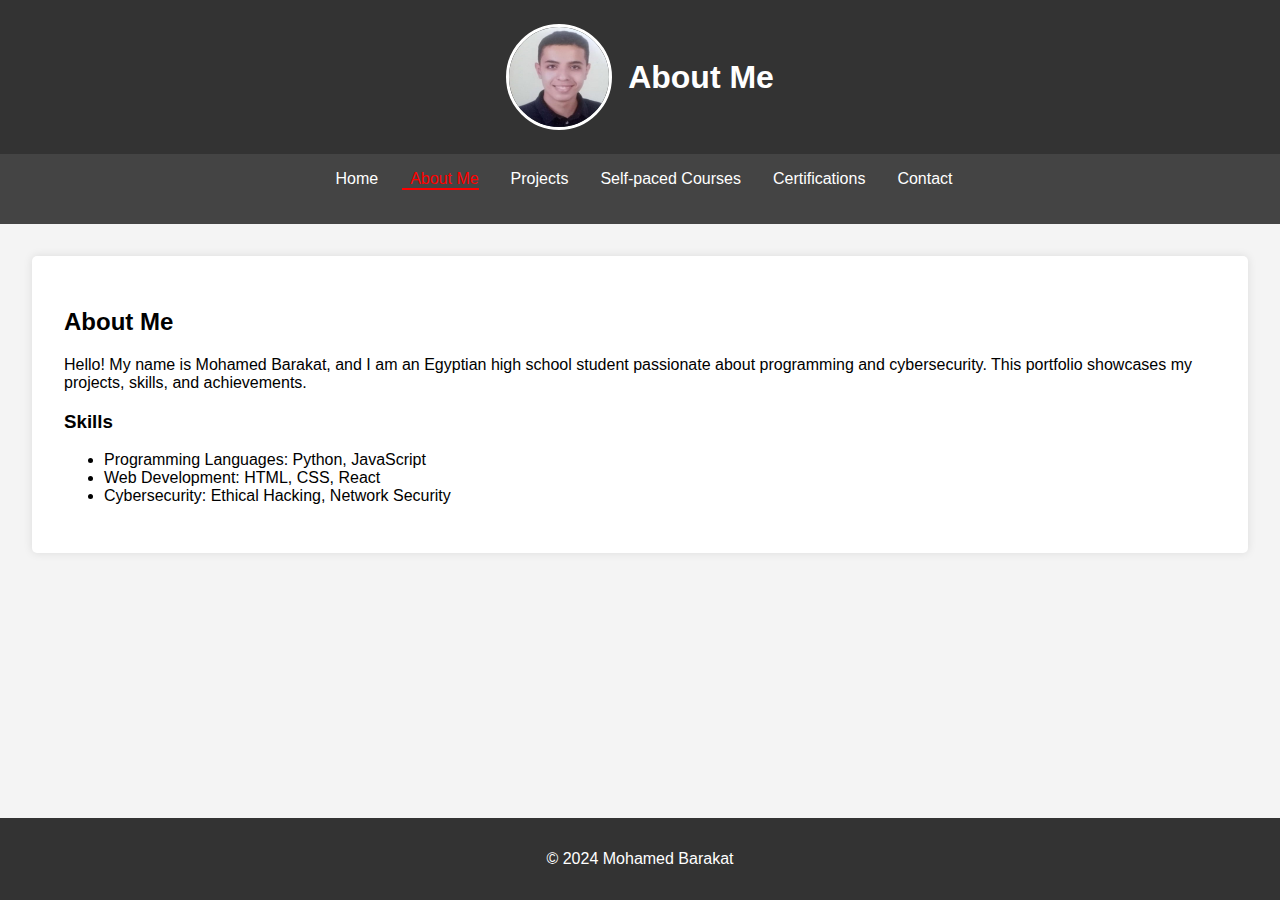
==== sections/about.html @ 6677246b "The 3rd design of my portfolio" ====
<!DOCTYPE html>
<html lang="en">
<head>
  <meta charset="UTF-8">
  <meta name="viewport" content="width=device-width, initial-scale=1.0">
  <title>About Me - Mohamed Barakat</title>
  <link rel="stylesheet" href="../assets/css/style.css">
  <link rel="icon" href="../images/Mo.jpg" type="image/x-icon">
</head>
<body>
  <header>
    <img src="../images/Mo.jpg" alt="Mohamed Barakat" class="profile-image">
    <h1>About Me</h1>
  </header>
  <nav>
    <ul>
      <li><a href="../index.html">Home</a></li>
      <li><a href="about.html">About Me</a></li>
      <li class="dropdown">
        <a href="projects.html" class="dropbtn">Projects</a>
        <ul class="dropdown-content">
          <li><a href="projects.html#web-projects">Web Projects</a></li>
          <li><a href="projects.html#cybersecurity-projects">Cybersecurity Projects</a></li>
        </ul>
      </li>
      <li><a href="courses.html">Self-paced Courses</a></li>
      <li class="dropdown">
        <a href="certifications.html" class="dropbtn">Certifications</a>
        <ul class="dropdown-content">
          <li><a href="certifications.html#security-certifications">Security Certifications</a></li>
          <li><a href="certifications.html#programming-certifications">Programming Certifications</a></li>
        </ul>
      </li>
      <li><a href="contact.html">Contact</a></li>
    </ul>
  </nav>
  <main>
    <section>
      <h2>About Me</h2>
      <p>Hello! My name is Mohamed Barakat, and I am an Egyptian high school student passionate about programming and cybersecurity. This portfolio showcases my projects, skills, and achievements.</p>
      <h3>Skills</h3>
      <ul>
        <li>Programming Languages: Python, JavaScript</li>
        <li>Web Development: HTML, CSS, React</li>
        <li>Cybersecurity: Ethical Hacking, Network Security</li>
      </ul>
    </section>
  </main>
  <footer>
    <p>&copy; 2024 Mohamed Barakat</p>
  </footer>
  <script src="../assets/js/script.js"></script>
</body>
</html>
---- assets/css/style.css ----
body {
  font-family: Arial, sans-serif;
  margin: 0;
  padding: 0;
  background-color: #f4f4f4;
}

header {
  background-color: #333;
  color: #fff;
  padding: 1.5rem 0;
  text-align: center;
  display: flex;
  align-items: center;
  justify-content: center;
}

.profile-image {
  width: 100px;
  height: 100px;
  border-radius: 50%;
  margin-right: 1rem;
  border: 3px solid #fff;
}

nav {
  background-color: #444;
  color: #fff;
  padding: 1rem 0;
  text-align: center;
}

nav ul {
  list-style-type: none;
  padding: 0;
  margin: 0;
  display: flex;
  justify-content: center;
  gap: 1.5rem;
}

nav ul li {
  margin: 0;
}

nav ul li a {
  color: #fff;
  text-decoration: none;
  position: relative;
  padding: 0.5rem;
  transition: color 0.3s;
}

nav ul li a:hover {
  color: #ff6347;
}

nav ul li a::after {
  content: '';
  display: block;
  width: 0;
  height: 2px;
  background: red;
  transition: width 0.3s;
}

nav ul li a:hover::after {
  width: 100%;
}

main {
  padding: 2rem;
}

section {
  margin-bottom: 2rem;
  padding: 2rem;
  background-color: #fff;
  border-radius: 5px;
  box-shadow: 0 0 10px rgba(0, 0, 0, 0.1);
}

footer {
  background-color: #333;
  color: #fff;
  text-align: center;
  padding: 1rem 0;
}

footer section {
  margin-bottom: 1rem;
}

/* Modal styles */
.modal {
  display: none;
  position: fixed;
  z-index: 1;
  left: 0;
  top: 0;
  width: 100%;
  height: 100%;
  overflow: auto;
  background-color: rgb(0, 0, 0);
  background-color: rgba(0, 0, 0, 0.4);
  padding-top: 60px;
}

.modal-content {
  background-color: #fefefe;
  margin: 5% auto;
  padding: 20px;
  border: 1px solid #888;
  width: 80%;
  border-radius: 5px;
  box-shadow: 0 5px 15px rgba(0, 0, 0, 0.3);
}

.close-btn {
  color: #aaa;
  float: right;
  font-size: 28px;
  font-weight: bold;
}

.close-btn:hover,
.close-btn:focus {
  color: black;
  text-decoration: none;
  cursor: pointer;
}

.modal-btn {
  background-color: #444;
  color: #fff;
  border: none;
  padding: 10px 20px;
  cursor: pointer;
  border-radius: 5px;
}

.modal-btn:hover {
  background-color: #ff6347;
}

html, body {
  height: 100%;
}

body {
  display: flex;
  flex-direction: column;
}

main {
  flex: 1;
}

footer {
  background-color: #333;
  color: #fff;
  text-align: center;
  padding: 1rem 0;
  flex-shrink: 0;
}

/* Contact page specific styles */
#contact a {
  color: blue;
}

/* Make the navigation menu sticky */
nav {
  background-color: #444;
  color: #fff;
  padding: 1rem 0;
  text-align: center;
  position: -webkit-sticky; /* For Safari */
  position: sticky;
  top: 0;
  z-index: 1000; /* Ensure it stays on top of other elements */
}

/* Highlight the current menu item */
nav ul li a.active {
  color: #ff6347;
}

nav ul li a.active::after {
  width: 100%;
}

/* Dropdown Menu Styles */
nav ul {
  list-style-type: none;
  padding: 0;
  margin: 0;
  display: flex;
  justify-content: center;
  gap: 1.5rem;
  position: relative;
}

nav ul li {
  position: relative;
}

nav ul li a {
  color: #fff;
  text-decoration: none;
  padding: 0.5rem;
  transition: color 0.3s;
}

nav ul li a:hover,
nav ul li a.active {
  color: #ff6347;
}

nav ul li .dropdown-content {
  display: none;
  position: absolute;
  background-color: #444;
  min-width: 160px;
  box-shadow: 0 8px 16px rgba(0,0,0,0.2);
  z-index: 1;
}

nav ul li .dropdown-content a {
  color: #fff;
  padding: 12px 16px;
  text-decoration: none;
  display: block;
}

nav ul li .dropdown-content a:hover {
  background-color: #555;
}

nav ul li:hover .dropdown-content {
  display: block;
}

nav ul li:hover .dropbtn {
  color: #ff6347;
}

/* Highlight the current menu item */
nav ul li a.active {
  color: red;
}

nav ul li a.active::after {
  width: 100%;
}

/* Highlight the active section */
section.active-section {
  border: 2px solid red;
}
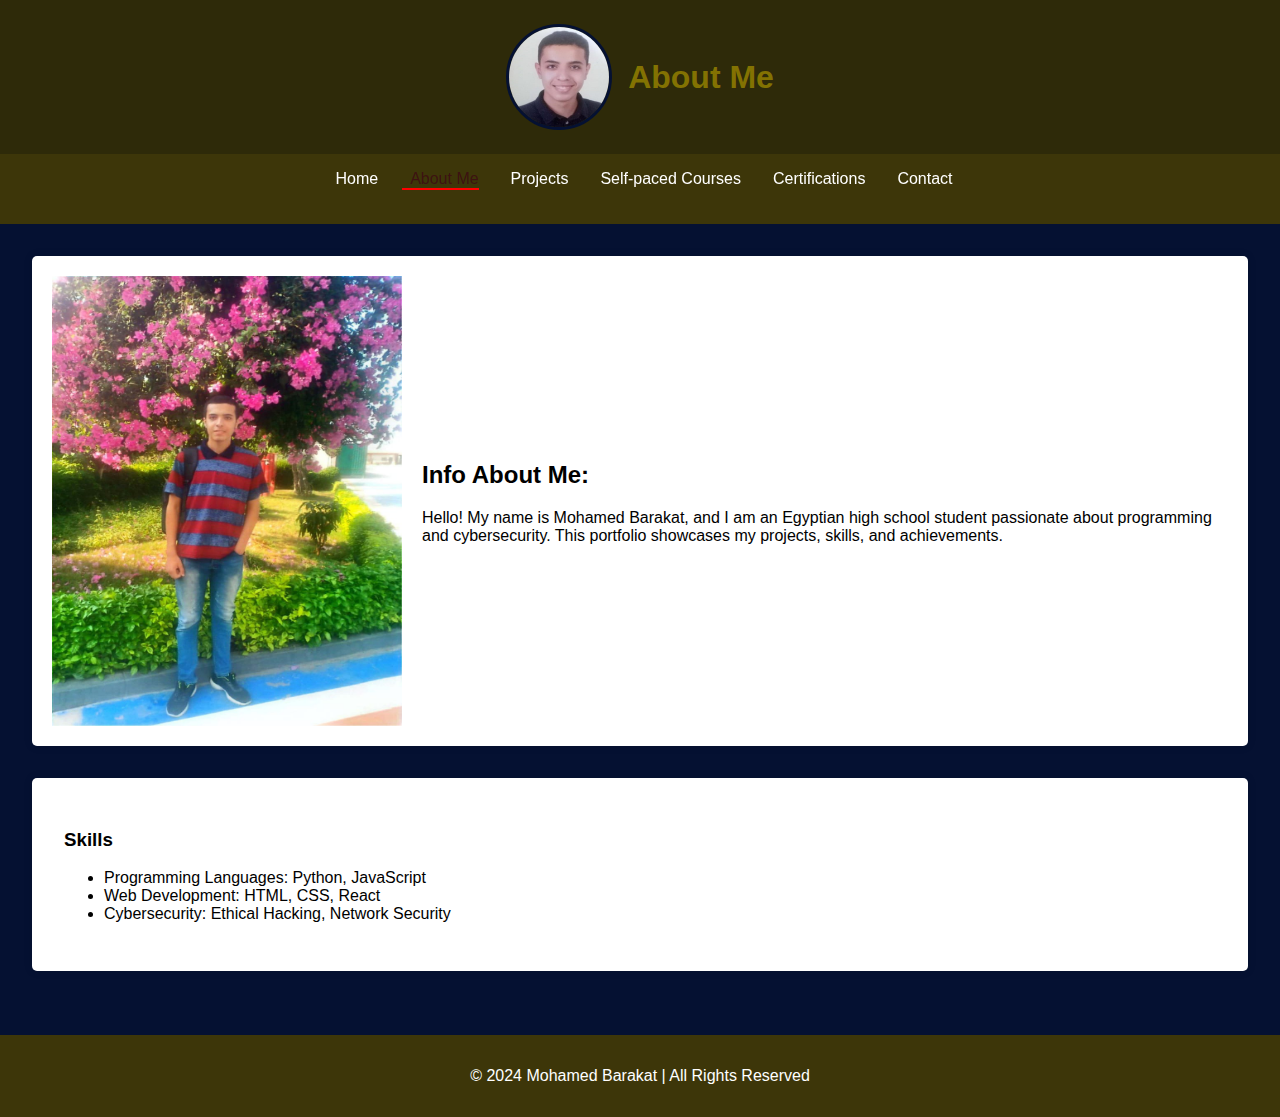
==== commit 184a61d0: "The 4th design of my portfolio" ====
--- a/sections/about.html
+++ b/sections/about.html
@@ -6,6 +6,39 @@
   <title>About Me - Mohamed Barakat</title>
   <link rel="stylesheet" href="../assets/css/style.css">
   <link rel="icon" href="../images/Mo.jpg" type="image/x-icon">
+  <style>
+    /* Add your existing CSS here */
+
+    .about-container {
+      display: flex;
+      align-items: center;
+      justify-content: space-between;
+      padding: 20px;
+    }
+
+    .about-text {
+      flex: 1;
+      margin-left: 20px;
+    }
+
+    .about-image {
+      flex: 1;
+      max-width: 350px;
+      max-height: 450px;
+    }
+
+    @media (max-width: 768px) {
+      .about-container {
+        flex-direction: column;
+        align-items: center;
+      }
+
+      .about-image {
+        max-width: 100%;
+        max-height: auto;
+      }
+    }
+  </style>
 </head>
 <body>
   <header>
@@ -35,19 +68,24 @@
     </ul>
   </nav>
   <main>
+    <section class="about-container">
+      <img src="../images/about_me.jpg" alt="Mohamed Barakat" class="about-image">
+      <div class="about-text">
+        <h2>Info About Me:</h2>
+        <p>Hello! My name is Mohamed Barakat, and I am an Egyptian high school student passionate about programming and cybersecurity. This portfolio showcases my projects, skills, and achievements.</p> 
+    </section>
     <section>
-      <h2>About Me</h2>
-      <p>Hello! My name is Mohamed Barakat, and I am an Egyptian high school student passionate about programming and cybersecurity. This portfolio showcases my projects, skills, and achievements.</p>
       <h3>Skills</h3>
       <ul>
         <li>Programming Languages: Python, JavaScript</li>
         <li>Web Development: HTML, CSS, React</li>
         <li>Cybersecurity: Ethical Hacking, Network Security</li>
       </ul>
+    </div>
     </section>
   </main>
   <footer>
-    <p>&copy; 2024 Mohamed Barakat</p>
+    <p>&copy; 2024 Mohamed Barakat | All Rights Reserved</p>
   </footer>
   <script src="../assets/js/script.js"></script>
 </body>
--- a/assets/css/style.css
+++ b/assets/css/style.css
@@ -2,12 +2,12 @@
   font-family: Arial, sans-serif;
   margin: 0;
   padding: 0;
-  background-color: #f4f4f4;
+  background-color: #051132;
 }
 
 header {
-  background-color: #333;
-  color: #fff;
+  background-color: rgba(55, 47, 1, 0.845);
+  color: rgba(147, 128, 1, 0.845);
   padding: 1.5rem 0;
   text-align: center;
   display: flex;
@@ -20,7 +20,7 @@
   height: 100px;
   border-radius: 50%;
   margin-right: 1rem;
-  border: 3px solid #fff;
+  border: 3px solid #051132;
 }
 
 nav {
@@ -28,6 +28,10 @@
   color: #fff;
   padding: 1rem 0;
   text-align: center;
+  position: -webkit-sticky; /* For Safari */
+  position: sticky;
+  top: 0;
+  z-index: 1000; /* Ensure it stays on top of other elements */
 }
 
 nav ul {
@@ -37,22 +41,19 @@
   display: flex;
   justify-content: center;
   gap: 1.5rem;
+  position: relative;
 }
 
 nav ul li {
-  margin: 0;
+  position: relative;
 }
 
 nav ul li a {
   color: #fff;
   text-decoration: none;
-  position: relative;
   padding: 0.5rem;
   transition: color 0.3s;
-}
-
-nav ul li a:hover {
-  color: #ff6347;
+  position: relative;
 }
 
 nav ul li a::after {
@@ -61,15 +62,56 @@
   width: 0;
   height: 2px;
   background: red;
-  transition: width 0.3s;
-}
-
-nav ul li a:hover::after {
+  transition: width 0.5s;
+}
+
+nav ul li a:hover::after,
+nav ul li a.active::after {
   width: 100%;
+}
+
+nav ul li a:hover,
+nav ul li a.active {
+  color: #ff6347;
+}
+
+nav ul li .dropdown-content {
+  display: none;
+  position: absolute;
+  background-color: rgba(55, 47, 1, 0.924);
+  min-width: 160px;
+  z-index: 1;
+}
+
+nav ul li .dropdown-content a {
+  color: #fff;
+  padding: 12px 16px;
+  text-decoration: none;
+  display: block;
+}
+
+nav ul li .dropdown-content a:hover,
+nav ul li .dropdown-content a.active {
+  background-color: #565454;
+}
+
+nav ul li:hover .dropdown-content {
+  display: block;
+}
+
+nav ul li:hover .dropbtn {
+  color: #ff6347;
+}
+
+/* Ensure the main section links also appear active when one of their dropdown links is active */
+nav ul li .dropdown-content a.active,
+nav ul li a.active-main {
+  color: red;
 }
 
 main {
   padding: 2rem;
+  flex: 1;
 }
 
 section {
@@ -80,11 +122,16 @@
   box-shadow: 0 0 10px rgba(0, 0, 0, 0.1);
 }
 
+section.active-section {
+  border: 2px solid red;
+}
+
 footer {
   background-color: #333;
   color: #fff;
   text-align: center;
   padding: 1rem 0;
+  flex-shrink: 0;
 }
 
 footer section {
@@ -143,8 +190,14 @@
   background-color: #ff6347;
 }
 
+/* Contact page specific styles */
+#contact a {
+  color: blue;
+}
+
 html, body {
   height: 100%;
+  margin: 0;
 }
 
 body {
@@ -157,104 +210,21 @@
 }
 
 footer {
-  background-color: #333;
-  color: #fff;
-  text-align: center;
-  padding: 1rem 0;
   flex-shrink: 0;
 }
 
-/* Contact page specific styles */
-#contact a {
-  color: blue;
-}
-
-/* Make the navigation menu sticky */
+nav ul li a:hover {
+  color: rgb(61, 18, 18) !important;
+}
+
+nav ul li a.active {
+  color: rgb(61, 18, 18) !important;
+}
+
 nav {
-  background-color: #444;
-  color: #fff;
-  padding: 1rem 0;
-  text-align: center;
-  position: -webkit-sticky; /* For Safari */
-  position: sticky;
-  top: 0;
-  z-index: 1000; /* Ensure it stays on top of other elements */
-}
-
-/* Highlight the current menu item */
-nav ul li a.active {
-  color: #ff6347;
-}
-
-nav ul li a.active::after {
-  width: 100%;
-}
-
-/* Dropdown Menu Styles */
-nav ul {
-  list-style-type: none;
-  padding: 0;
-  margin: 0;
-  display: flex;
-  justify-content: center;
-  gap: 1.5rem;
-  position: relative;
-}
-
-nav ul li {
-  position: relative;
-}
-
-nav ul li a {
-  color: #fff;
-  text-decoration: none;
-  padding: 0.5rem;
-  transition: color 0.3s;
-}
-
-nav ul li a:hover,
-nav ul li a.active {
-  color: #ff6347;
-}
-
-nav ul li .dropdown-content {
-  display: none;
-  position: absolute;
-  background-color: #444;
-  min-width: 160px;
-  box-shadow: 0 8px 16px rgba(0,0,0,0.2);
-  z-index: 1;
-}
-
-nav ul li .dropdown-content a {
-  color: #fff;
-  padding: 12px 16px;
-  text-decoration: none;
-  display: block;
-}
-
-nav ul li .dropdown-content a:hover {
-  background-color: #555;
-}
-
-nav ul li:hover .dropdown-content {
-  display: block;
-}
-
-nav ul li:hover .dropbtn {
-  color: #ff6347;
-}
-
-/* Highlight the current menu item */
-nav ul li a.active {
-  color: red;
-}
-
-nav ul li a.active::after {
-  width: 100%;
-}
-
-/* Highlight the active section */
-section.active-section {
-  border: 2px solid red;
-}
+  background-color: rgba(72, 62, 1, 0.845); /* Primary Color */
+}
+
+footer {
+  background-color: rgba(72, 62, 1, 0.845); /* Primary Color */
+}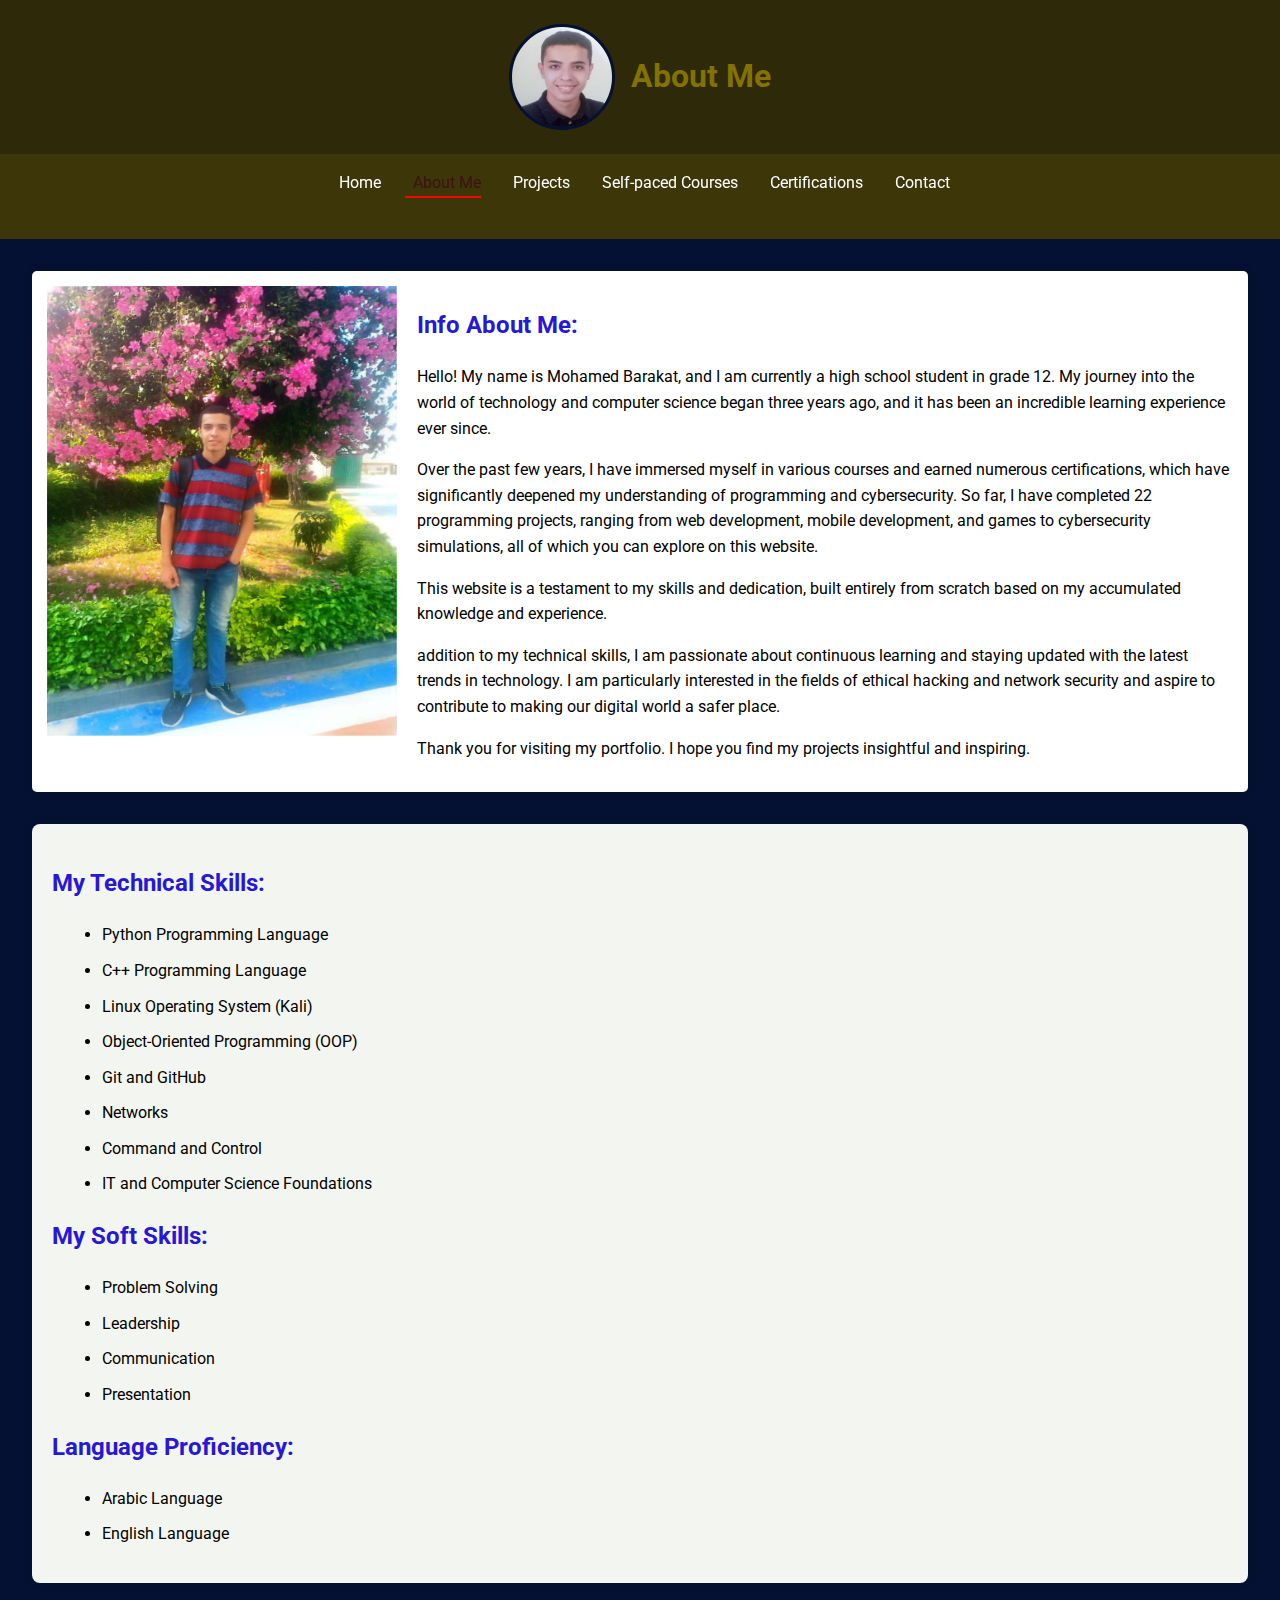
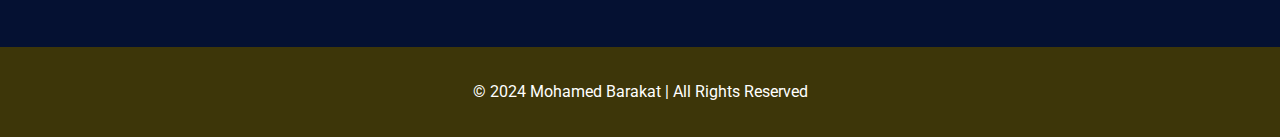
==== commit ca51686e: "The 5th design of my portfolio" ====
--- a/sections/about.html
+++ b/sections/about.html
@@ -6,6 +6,7 @@
   <title>About Me - Mohamed Barakat</title>
   <link rel="stylesheet" href="../assets/css/style.css">
   <link rel="icon" href="../images/Mo.jpg" type="image/x-icon">
+  <link href="https://fonts.googleapis.com/css2?family=Roboto:wght@400;700&display=swap" rel="stylesheet">
   <style>
     /* Add your existing CSS here */
 
@@ -13,7 +14,7 @@
       display: flex;
       align-items: center;
       justify-content: space-between;
-      padding: 20px;
+      padding: 15px;
     }
 
     .about-text {
@@ -38,6 +39,44 @@
         max-height: auto;
       }
     }
+    .intro-container {
+      display: flex;
+      align-items: flex-start;
+    }
+    
+    .intro-image {
+      max-width: 40%;
+      margin-right: 20px;
+    }
+    
+    .intro-text {
+      flex: 1;
+    }
+
+    .about-text h2 {
+      color: #2718d6; /* Adjust the text color if needed */
+    }
+
+    .skills-section {
+      background-color: #f3f6f0; /* Replace with your desired color */
+      padding: 20px;
+      border-radius: 8px; /* Optional: To make the edges rounded */
+      margin-top: 20px;
+    }
+    
+    .skills-section h2 {
+      color: #2718d6; /* Adjust the text color if needed */
+    }
+    
+    .skills-section ul {
+      list-style-type: disc;
+      padding-left: 50px;
+    }
+    
+    .skills-section li {
+      margin-bottom: 10px;
+    }
+    
   </style>
 </head>
 <body>
@@ -69,20 +108,46 @@
   </nav>
   <main>
     <section class="about-container">
+      <div class="intro-container">
       <img src="../images/about_me.jpg" alt="Mohamed Barakat" class="about-image">
-      <div class="about-text">
-        <h2>Info About Me:</h2>
-        <p>Hello! My name is Mohamed Barakat, and I am an Egyptian high school student passionate about programming and cybersecurity. This portfolio showcases my projects, skills, and achievements.</p> 
+        <div class="about-text">
+          <h2>Info About Me:</h2>
+          <p>Hello! My name is Mohamed Barakat, and I am currently a high school student in grade 12. My journey into the world of technology and computer science began three years ago, and it has been an incredible learning experience ever since.</p>
+
+          <p>Over the past few years, I have immersed myself in various courses and earned numerous certifications, which have significantly deepened my understanding of programming and cybersecurity. So far, I have completed 22 programming projects, ranging from web development, mobile development, and games to cybersecurity simulations, all of which you can explore on this website.</p>
+            
+          <p>This website is a testament to my skills and dedication, built entirely from scratch based on my accumulated knowledge and experience.</p>
+            
+          <p>addition to my technical skills, I am passionate about continuous learning and staying updated with the latest trends in technology. I am particularly interested in the fields of ethical hacking and network security and aspire to contribute to making our digital world a safer place.</p>
+            
+          <p>Thank you for visiting my portfolio. I hope you find my projects insightful and inspiring.</p> 
+      </div>
     </section>
-    <section>
-      <h3>Skills</h3>
+    <section class="skills-section">
+      <h2>My Technical Skills:</h2>
       <ul>
-        <li>Programming Languages: Python, JavaScript</li>
-        <li>Web Development: HTML, CSS, React</li>
-        <li>Cybersecurity: Ethical Hacking, Network Security</li>
+        <li>Python Programming Language</li>
+        <li>C++ Programming Language</li>
+        <li>Linux Operating System (Kali)</li>
+        <li>Object-Oriented Programming (OOP)</li>
+        <li>Git and GitHub</li>
+        <li>Networks</li>
+        <li>Command and Control</li>
+        <li>IT and Computer Science Foundations</li>
       </ul>
-    </div>
-    </section>
+      <h2>My Soft Skills:</h2>
+      <ul>
+        <li>Problem Solving</li>
+        <li>Leadership</li>
+        <li>Communication</li>
+        <li>Presentation</li>
+      </ul>
+      <h2>Language Proficiency:</h2>
+      <ul>
+        <li>Arabic Language</li>
+        <li>English Language</li>
+      </ul>
+    </section>    
   </main>
   <footer>
     <p>&copy; 2024 Mohamed Barakat | All Rights Reserved</p>
--- a/assets/css/style.css
+++ b/assets/css/style.css
@@ -227,4 +227,15 @@
 
 footer {
   background-color: rgba(72, 62, 1, 0.845); /* Primary Color */
-}+}
+
+body {
+  font-family: 'Roboto', sans-serif;
+  line-height: 1.6;
+}
+
+.intro {
+  background-color: #1a1919; /* Replace with your desired color */
+  padding: 20px;
+  border-radius: 8px; /* Optional: To make the edges rounded */
+}
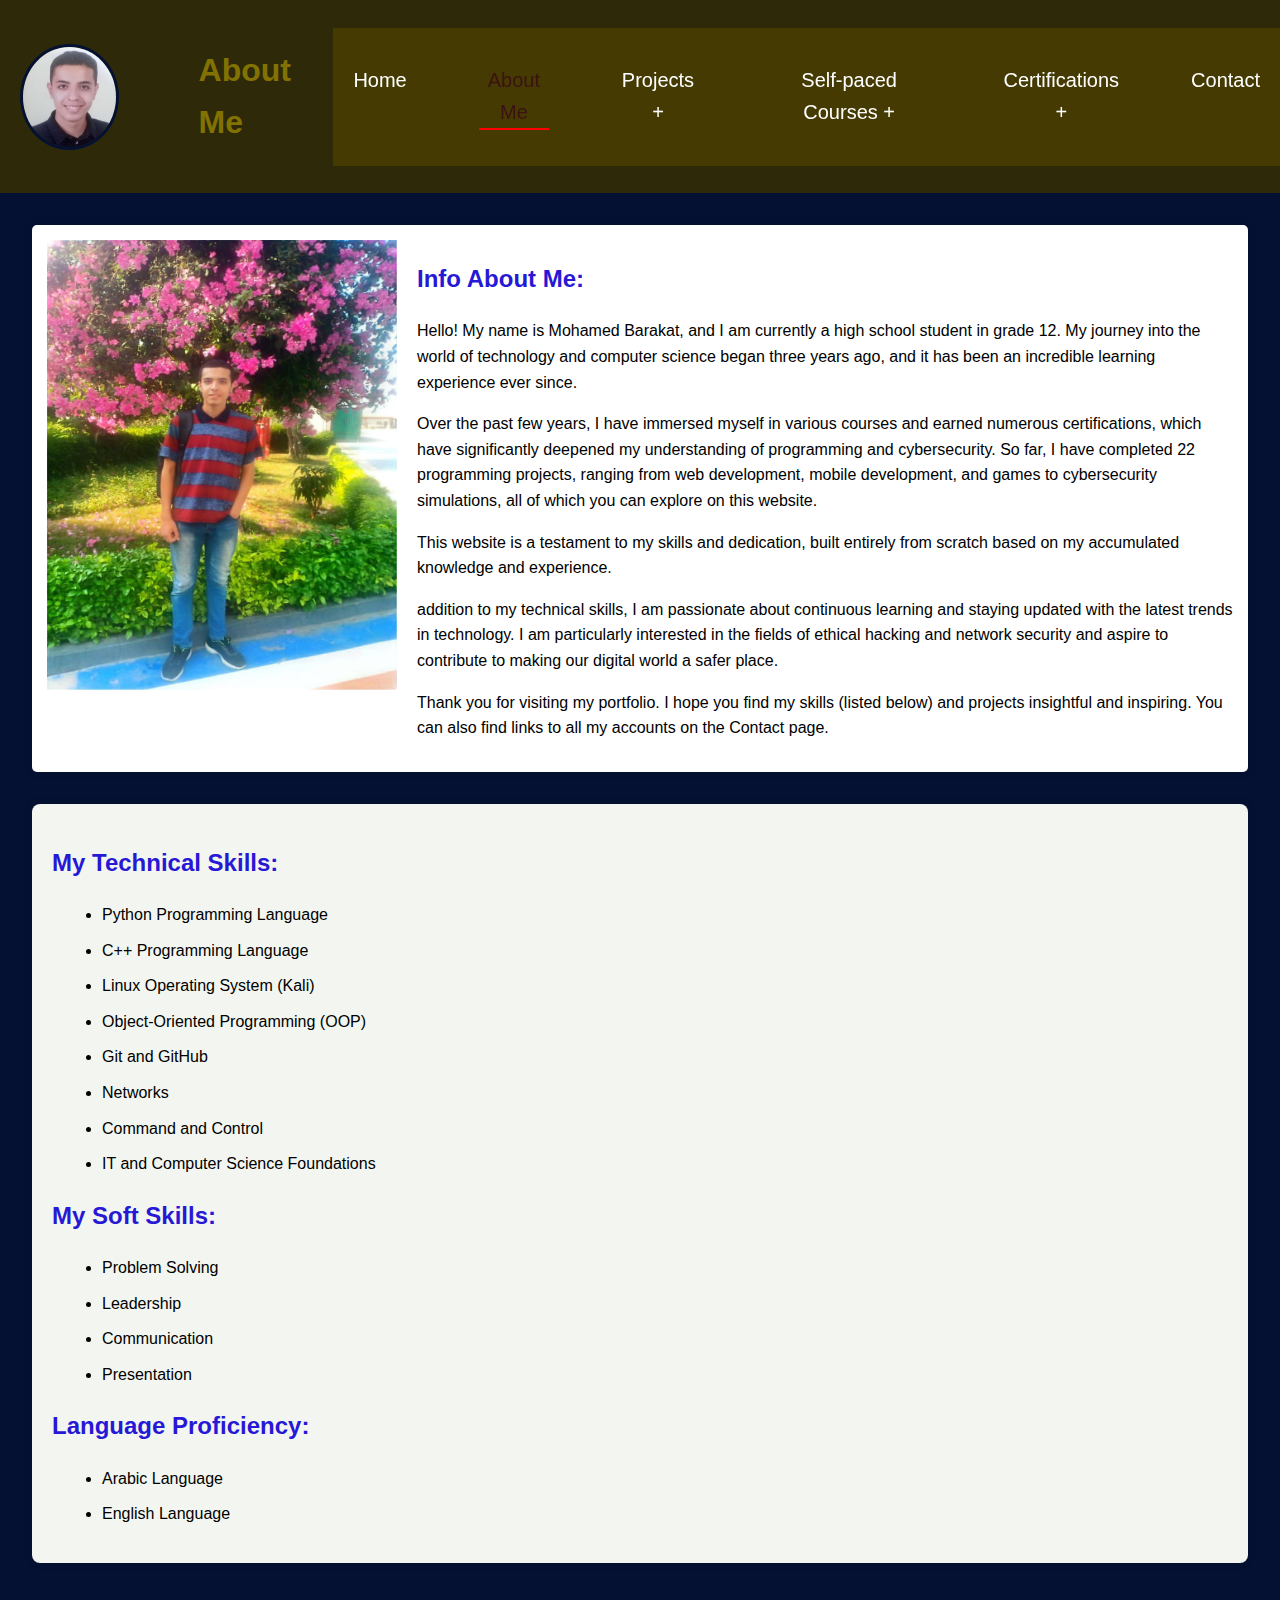
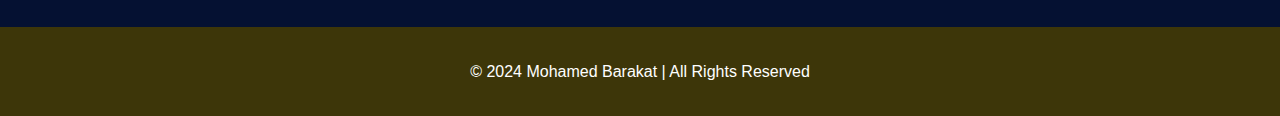
==== commit b1819f1a: "The 6th design of my portfolio" ====
--- a/sections/about.html
+++ b/sections/about.html
@@ -83,29 +83,75 @@
   <header>
     <img src="../images/Mo.jpg" alt="Mohamed Barakat" class="profile-image">
     <h1>About Me</h1>
+
+    <!-- RESPONSIVE NAVIGATION MENU -->
+    <input type="checkbox" id="menu-bar">
+    <label for="menu-bar">Menu</label>
+      <nav class="navbar">
+          <ul>
+              <li><a href="../index.html">Home</a></li>
+              <li><a href="about.html">About Me</a></li>
+              <li><a href="projects.html">Projects +</a>
+                  <ul>
+                      <li><a href="projects.html#web-projects">Web Projects +</a>
+                            <ul>
+                              <li><a href="projects.html#web-projects#p1">Project #01</a></li>
+                              <li><a href="projects.html#web-projects#p2">Project #02</a></li>
+                              <li><a href="projects.html#web-projects#p3">Project #03</a></li>
+                          </ul>
+                      </li>
+                      <li><a href="projects.html#cybersecurity-projects">Cybersecurity Projects +</a>
+                          <ul>
+                              <li><a href="projects.html#cybersecurity-projects#p1">Project #01</a></li>
+                              <li><a href="projects.html#cybersecurity-projects#p2">Project #02</a></li>
+                              <li><a href="projects.html#cybersecurity-projects#p3">Project #03</a></li>
+                          </ul>
+                      </li>
+                  </ul>
+              </li>
+              <li><a href="courses.html">Self-paced Courses +</a>
+                  <ul>
+                    <li><a href="courses.html#yt">YouTube</a>
+                      <ul>
+                        <li><a href="courses.html#yt#c1">Course #01</a></li>
+                        <li><a href="courses.html#yt#c2">Course #02</a></li>
+                        <li><a href="courses.html#yt#c3">Course #03</a></li>
+                      </ul>
+                    </li>
+                    <li><a href="courses.html#pa">ProgrammingAdvices</a>
+                      <ul>
+                        <li><a href="courses.html#pa#c1">Course #01</a></li>
+                        <li><a href="courses.html#pa#c2">Course #02</a></li>
+                        <li><a href="courses.html#pa#c3">Course #03</a></li>
+                      </ul>
+                    </li>
+                    <li><a href="courses.html#gl">Great Learning</a>
+                      <ul>
+                        <li><a href="courses.html#gl#c1">Course #01</a></li>
+                        <li><a href="courses.html#gl#c2">Course #02</a></li>
+                        <li><a href="courses.html#gl#c3">Course #03</a></li>
+                      </ul>
+                    </li>
+                    <li><a href="courses.html#ed">Edraak</a>
+                      <ul>
+                        <li><a href="courses.html#ed#c1">Course #01</a></li>
+                        <li><a href="courses.html#ed#c2">Course #02</a></li>
+                        <li><a href="courses.html#ed#c3">Course #03</a></li>
+                      </ul>
+                    </li>
+                  </ul>
+              </li>
+              <li><a href="certifications.html">Certifications +</a> <!--certs-->
+                  <ul>
+                      <li><a href="#">grid gallery</a></li>
+                      <li><a href="#">flex gallery</a></li>
+                  </ul>
+              </li>
+              <li><a href="contact.html">Contact</a></li>
+          </ul>
+      </nav>
   </header>
-  <nav>
-    <ul>
-      <li><a href="../index.html">Home</a></li>
-      <li><a href="about.html">About Me</a></li>
-      <li class="dropdown">
-        <a href="projects.html" class="dropbtn">Projects</a>
-        <ul class="dropdown-content">
-          <li><a href="projects.html#web-projects">Web Projects</a></li>
-          <li><a href="projects.html#cybersecurity-projects">Cybersecurity Projects</a></li>
-        </ul>
-      </li>
-      <li><a href="courses.html">Self-paced Courses</a></li>
-      <li class="dropdown">
-        <a href="certifications.html" class="dropbtn">Certifications</a>
-        <ul class="dropdown-content">
-          <li><a href="certifications.html#security-certifications">Security Certifications</a></li>
-          <li><a href="certifications.html#programming-certifications">Programming Certifications</a></li>
-        </ul>
-      </li>
-      <li><a href="contact.html">Contact</a></li>
-    </ul>
-  </nav>
+
   <main>
     <section class="about-container">
       <div class="intro-container">
@@ -120,7 +166,7 @@
             
           <p>addition to my technical skills, I am passionate about continuous learning and staying updated with the latest trends in technology. I am particularly interested in the fields of ethical hacking and network security and aspire to contribute to making our digital world a safer place.</p>
             
-          <p>Thank you for visiting my portfolio. I hope you find my projects insightful and inspiring.</p> 
+          <p>Thank you for visiting my portfolio. I hope you find my skills (listed below) and projects insightful and inspiring. You can also find links to all my accounts on the Contact page.</p> 
       </div>
     </section>
     <section class="skills-section">
--- a/assets/css/style.css
+++ b/assets/css/style.css
@@ -1,37 +1,60 @@
+/* Universal Styles */
 body {
   font-family: Arial, sans-serif;
   margin: 0;
   padding: 0;
   background-color: #051132;
-}
-
+  line-height: 1.6;
+  display: flex;
+  flex-direction: column;
+  height: 100%;
+}
+
+html, body {
+  height: 100%;
+}
+
+/* * {
+  margin: 0;
+  padding: 0;
+  box-sizing: border-box;
+  font-family: Arial, Helvetica, sans-serif;
+  text-transform: capitalize;
+  text-decoration: none;
+} */
+
+/* Header Styles */
 header {
   background-color: rgba(55, 47, 1, 0.845);
   color: rgba(147, 128, 1, 0.845);
   padding: 1.5rem 0;
-  text-align: center;
+  text-align: left; /* Change text alignment to left */
   display: flex;
   align-items: center;
-  justify-content: center;
-}
-
-.profile-image {
+  justify-content: flex-start; /* Align items to the start (left) */
+  padding-left: 20px; /* Adjust padding as needed */
+  margin-left: 0; /* Ensure no extra margin on the left */
+}
+
+
+
+header .profile-image {
   width: 100px;
   height: 100px;
   border-radius: 50%;
-  margin-right: 1rem;
+  margin-right: 5rem;
   border: 3px solid #051132;
 }
 
+/* Navbar Styles */
 nav {
-  background-color: #444;
+  background-color: rgba(72, 62, 1, 0.845);
   color: #fff;
   padding: 1rem 0;
   text-align: center;
-  position: -webkit-sticky; /* For Safari */
   position: sticky;
   top: 0;
-  z-index: 1000; /* Ensure it stays on top of other elements */
+  z-index: 1000;
 }
 
 nav ul {
@@ -40,13 +63,13 @@
   margin: 0;
   display: flex;
   justify-content: center;
-  gap: 1.5rem;
-  position: relative;
-}
-
-nav ul li {
-  position: relative;
-}
+  gap: 2rem;
+  position: relative;
+}
+
+/* nav ul li {
+  position: relative;
+} */
 
 nav ul li a {
   color: #fff;
@@ -75,15 +98,15 @@
   color: #ff6347;
 }
 
-nav ul li .dropdown-content {
+/* nav ul li .dropdown-content {
   display: none;
   position: absolute;
   background-color: rgba(55, 47, 1, 0.924);
   min-width: 160px;
   z-index: 1;
-}
-
-nav ul li .dropdown-content a {
+} */
+
+/* nav ul li .dropdown-content a {
   color: #fff;
   padding: 12px 16px;
   text-decoration: none;
@@ -93,9 +116,9 @@
 nav ul li .dropdown-content a:hover,
 nav ul li .dropdown-content a.active {
   background-color: #565454;
-}
-
-nav ul li:hover .dropdown-content {
+} */
+
+/* nav ul li:hover .dropdown-content {
   display: block;
 }
 
@@ -103,12 +126,148 @@
   color: #ff6347;
 }
 
-/* Ensure the main section links also appear active when one of their dropdown links is active */
 nav ul li .dropdown-content a.active,
 nav ul li a.active-main {
   color: red;
-}
-
+} */
+
+nav ul li a:hover {
+  color: rgb(61, 18, 18) !important;
+}
+
+nav ul li a.active {
+  color: rgb(61, 18, 18) !important;
+}
+
+/* nav ul li:hover .dropdown-content {
+  display: block;
+}
+
+.dropdown-submenu {
+  position: relative;
+}
+
+.dropdown-submenu .dropdown-content {
+  display: none;
+  top: 0;
+  left: 100%;
+  margin-top: -1px;
+}
+
+.dropdown-submenu:hover .dropdown-content {
+  display: block;
+} */
+
+/* .dropdown-content a {
+  color: white;
+  text-decoration: none;
+  display: block;
+  text-align: left;
+}
+
+.dropdown-content a:hover {
+  background-color: #3e8e41;
+} */
+
+/* Responsive Navigation Bar Styles */
+header .navbar ul {
+  list-style: none;
+}
+
+header .navbar ul li {
+  position: relative;
+  float: left;
+}
+
+header .navbar ul li a {
+  font-size: 20px;
+  padding: 20px;
+  color: #ffffff;
+  display: block;
+}
+
+header .navbar ul li a:hover {
+  background: #333;
+  /* color: hsl(0, 3%, 7%); */
+}
+
+header .navbar ul li ul {
+  position: absolute;
+  left: 0;
+  width: 200px;
+  background: #0d0d0d;
+  display: none;
+}
+
+header .navbar ul li ul li {
+  width: 100%;
+  border-top: 1px solid rgba(0, 0, 0, .1);
+}
+
+header .navbar ul li ul li ul {
+  left: 200px;
+  top: 0;
+}
+
+header .navbar ul li:focus-within > ul,
+header .navbar ul li:hover > ul {
+  display: initial;
+}
+
+#menu-bar {
+  display: none;
+}
+
+header label {
+  font-size: 20px;
+  color: #f5f0f0;
+  cursor: pointer;
+  display: none;
+}
+
+@media(max-width: 991px) {
+  header {
+      padding: 20px;
+  }
+
+  header label {
+      display: initial;
+  }
+
+  header .navbar {
+      position: absolute;
+      top: 100%;
+      left: 0%;
+      right: 0%;
+      background: #1e1c1c;
+      border-top: 1px solid rgba(0, 0, 0, .1);
+      display: none;
+  }
+
+  header .navbar ul li {
+      width: 100%;
+  }
+
+  header .navbar ul li ul {
+      position: relative;
+      width: 100%;
+  }
+
+  header .navbar ul li ul li {
+      background: #121111;
+  }
+
+  header .navbar ul li ul li ul {
+      width: 100%;
+      left: 0;
+  }
+
+  #menu-bar:checked ~ .navbar {
+      display: initial;
+  }
+}
+
+/* Main Content Styles */
 main {
   padding: 2rem;
   flex: 1;
@@ -126,8 +285,15 @@
   border: 2px solid red;
 }
 
+.intro {
+  background-color: #1a1919;
+  padding: 20px;
+  border-radius: 8px;
+}
+
+/* Footer Styles */
 footer {
-  background-color: #333;
+  background-color: rgba(72, 62, 1, 0.845);
   color: #fff;
   text-align: center;
   padding: 1rem 0;
@@ -138,7 +304,7 @@
   margin-bottom: 1rem;
 }
 
-/* Modal styles */
+/* Modal Styles */
 .modal {
   display: none;
   position: fixed;
@@ -190,52 +356,7 @@
   background-color: #ff6347;
 }
 
-/* Contact page specific styles */
+/* Contact Page Specific Styles */
 #contact a {
   color: blue;
 }
-
-html, body {
-  height: 100%;
-  margin: 0;
-}
-
-body {
-  display: flex;
-  flex-direction: column;
-}
-
-main {
-  flex: 1;
-}
-
-footer {
-  flex-shrink: 0;
-}
-
-nav ul li a:hover {
-  color: rgb(61, 18, 18) !important;
-}
-
-nav ul li a.active {
-  color: rgb(61, 18, 18) !important;
-}
-
-nav {
-  background-color: rgba(72, 62, 1, 0.845); /* Primary Color */
-}
-
-footer {
-  background-color: rgba(72, 62, 1, 0.845); /* Primary Color */
-}
-
-body {
-  font-family: 'Roboto', sans-serif;
-  line-height: 1.6;
-}
-
-.intro {
-  background-color: #1a1919; /* Replace with your desired color */
-  padding: 20px;
-  border-radius: 8px; /* Optional: To make the edges rounded */
-}
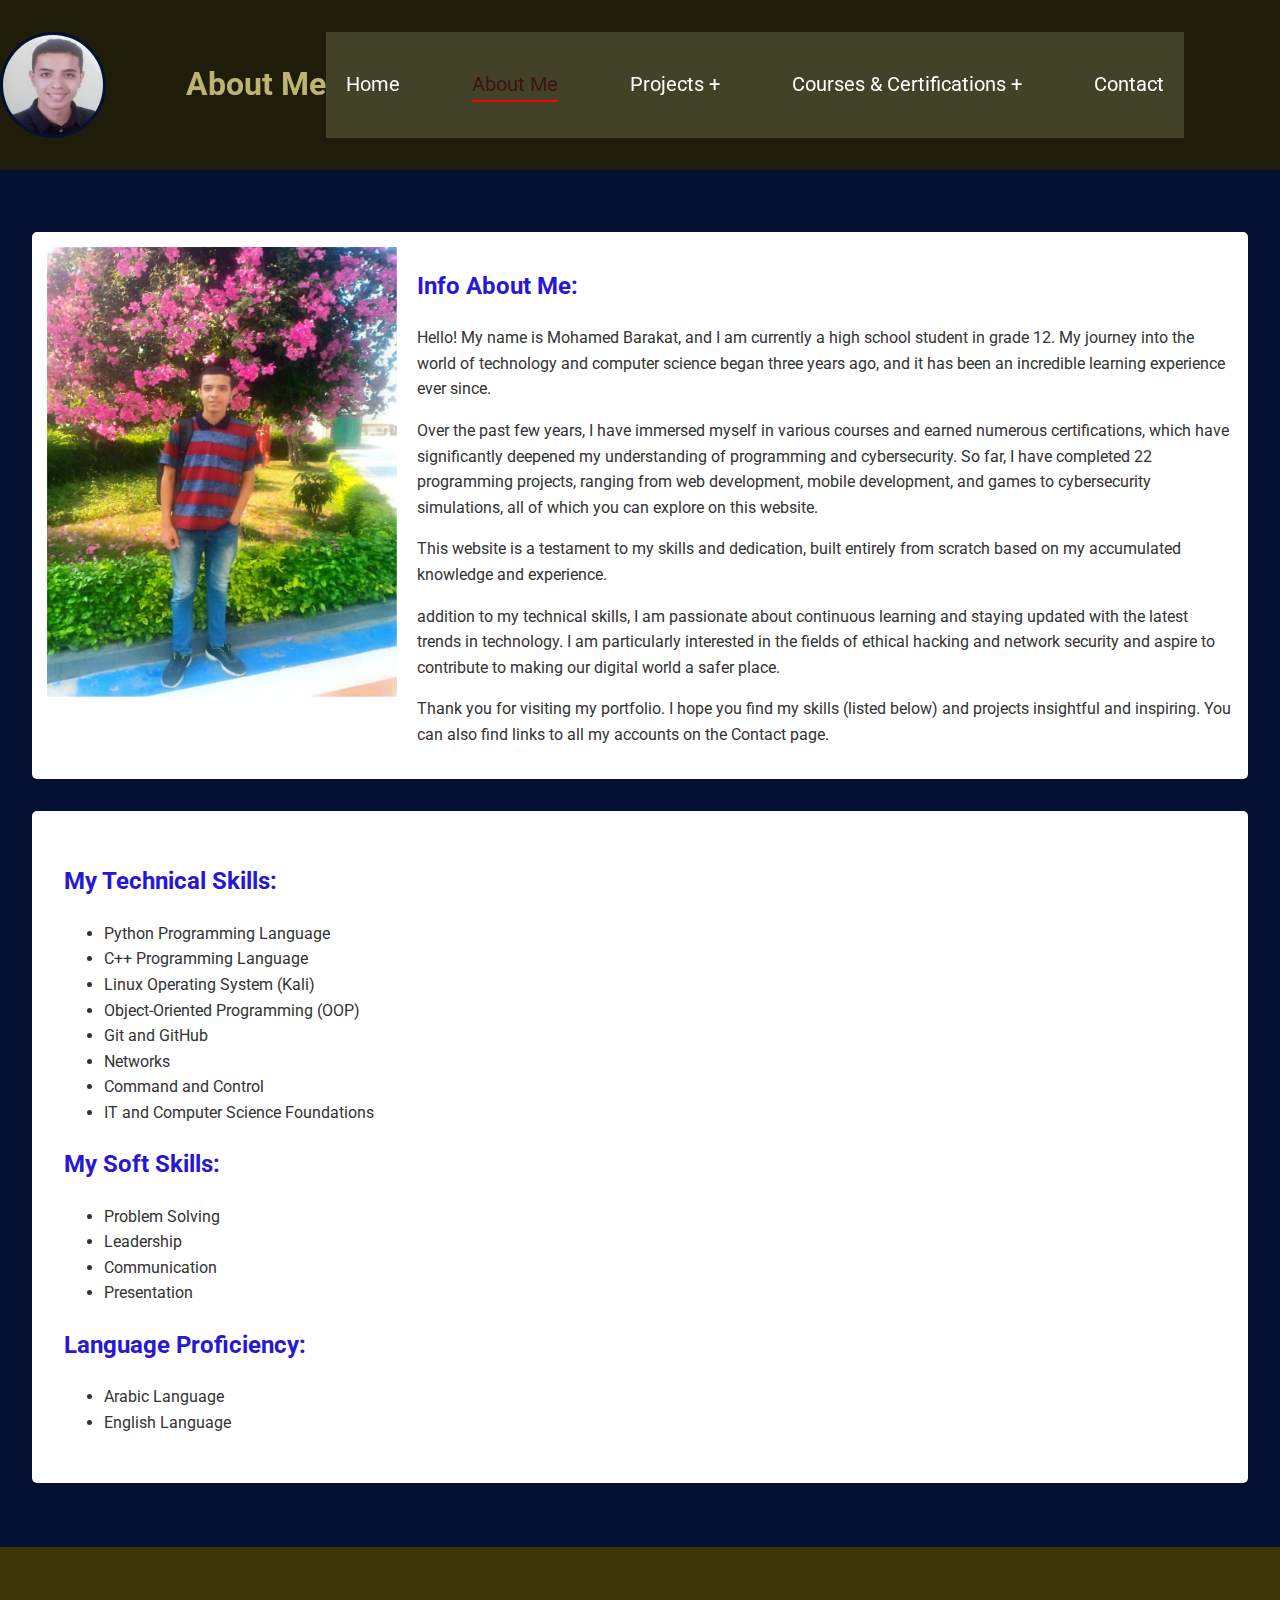
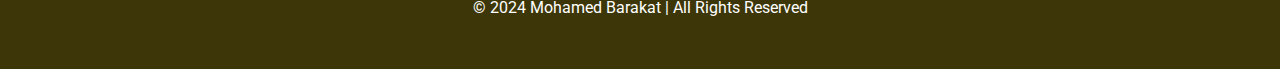
==== commit 69472819: "The 7th design of my portfolio" ====
--- a/sections/about.html
+++ b/sections/about.html
@@ -63,11 +63,7 @@
       border-radius: 8px; /* Optional: To make the edges rounded */
       margin-top: 20px;
     }
-    
-    .skills-section h2 {
-      color: #2718d6; /* Adjust the text color if needed */
-    }
-    
+        
     .skills-section ul {
       list-style-type: disc;
       padding-left: 50px;
@@ -93,64 +89,79 @@
               <li><a href="about.html">About Me</a></li>
               <li><a href="projects.html">Projects +</a>
                   <ul>
-                      <li><a href="projects.html#web-projects">Web Projects +</a>
+                      <li><a href="projects.html#ai">Artificial Intelligence +</a>
                             <ul>
-                              <li><a href="projects.html#web-projects#p1">Project #01</a></li>
-                              <li><a href="projects.html#web-projects#p2">Project #02</a></li>
-                              <li><a href="projects.html#web-projects#p3">Project #03</a></li>
-                          </ul>
-                      </li>
-                      <li><a href="projects.html#cybersecurity-projects">Cybersecurity Projects +</a>
-                          <ul>
-                              <li><a href="projects.html#cybersecurity-projects#p1">Project #01</a></li>
-                              <li><a href="projects.html#cybersecurity-projects#p2">Project #02</a></li>
-                              <li><a href="projects.html#cybersecurity-projects#p3">Project #03</a></li>
+                              <li><a href="projects.html#ai#p1">Project #01</a></li>
+                              <li><a href="projects.html#ai#p2">Project #02</a></li>
+                              <li><a href="projects.html#ai#p3">Project #03</a></li>
+                          </ul>
+                      </li>
+                      <li><a href="projects.html#cs">Cybersecurity +</a>
+                          <ul>
+                              <li><a href="projects.html#cs#p1">Project #01</a></li>
+                              <li><a href="projects.html#cs#p2">Project #02</a></li>
+                              <li><a href="projects.html#cs#p3">Project #03</a></li>
+                          </ul>
+                      </li>
+                      <li><a href="projects.html#gm">Gaming +</a>
+                          <ul>
+                              <li><a href="projects.html#gm#p1">Project #04</a></li>
+                              <li><a href="projects.html#gm#p2">Project #05</a></li>
+                              <li><a href="projects.html#gm#p3">Project #06</a></li>
+                          </ul>
+                      </li>
+                      <li><a href="projects.html#mp">Mobile Apps +</a>
+                          <ul>
+                              <li><a href="projects.html#mp#p1">Project #07</a></li>
+                              <li><a href="projects.html#mp#p2">Project #08</a></li>
+                              <li><a href="projects.html#mp#p3">Project #09</a></li>
+                          </ul>
+                      </li>
+                      <li><a href="projects.html#da">Desktop Apps +</a>
+                          <ul>
+                              <li><a href="projects.html#da#p1">Project #10</a></li>
+                              <li><a href="projects.html#da#p2">Project #11</a></li>
+                              <li><a href="projects.html#da#p3">Project #12</a></li>
                           </ul>
                       </li>
                   </ul>
               </li>
-              <li><a href="courses.html">Self-paced Courses +</a>
+                <!-- CERTS -->
+                <li><a href="certifications.html">Courses & Certifications +</a>
                   <ul>
-                    <li><a href="courses.html#yt">YouTube</a>
+                    <li><a href="certifications.html#pa">ProgrammingAdvices +</a>
                       <ul>
-                        <li><a href="courses.html#yt#c1">Course #01</a></li>
-                        <li><a href="courses.html#yt#c2">Course #02</a></li>
-                        <li><a href="courses.html#yt#c3">Course #03</a></li>
+                        <li><a href="certifications.html#coursecert1">Course / Cert #01</a></li>
+                        <li><a href="certifications.html#coursecert2">Course / Cert #02</a></li>
+                        <li><a href="certifications.html#coursecert3">Course / Cert #03</a></li>
+                        <li><a href="certifications.html#coursecert4">Course / Cert #04</a></li>
+                        <li><a href="certifications.html#coursecert5">Course / Cert #05</a></li>
+                        <li><a href="certifications.html#coursecert6">Course / Cert #06</a></li>
                       </ul>
                     </li>
-                    <li><a href="courses.html#pa">ProgrammingAdvices</a>
+                    <li><a href="certifications.html#gl">Great Learning +</a>
                       <ul>
-                        <li><a href="courses.html#pa#c1">Course #01</a></li>
-                        <li><a href="courses.html#pa#c2">Course #02</a></li>
-                        <li><a href="courses.html#pa#c3">Course #03</a></li>
+                        <li><a href="certifications.html#coursecert7">Course / Cert #07</a></li>
+                        <li><a href="certifications.html#coursecert8">Course / Cert #08</a></li>
                       </ul>
                     </li>
-                    <li><a href="courses.html#gl">Great Learning</a>
+                    <li><a href="certifications.html#ed">Edraak +</a>
                       <ul>
-                        <li><a href="courses.html#gl#c1">Course #01</a></li>
-                        <li><a href="courses.html#gl#c2">Course #02</a></li>
-                        <li><a href="courses.html#gl#c3">Course #03</a></li>
+                        <li><a href="certifications.html#coursecert9">Course / Cert #09</a></li>
+                        <li><a href="certifications.html#coursecert10">Course / Cert #10</a></li>
+                        <li><a href="certifications.html#coursecert11">Course / Cert #11</a></li>
+                        <li><a href="certifications.html#coursecert12">Course / Cert #12</a></li>
+                        <li><a href="certifications.html#coursecert13">Course / Cert #13</a></li>
+                        <li><a href="certifications.html#coursecert14">Course / Cert #14</a></li>
                       </ul>
                     </li>
-                    <li><a href="courses.html#ed">Edraak</a>
-                      <ul>
-                        <li><a href="courses.html#ed#c1">Course #01</a></li>
-                        <li><a href="courses.html#ed#c2">Course #02</a></li>
-                        <li><a href="courses.html#ed#c3">Course #03</a></li>
-                      </ul>
-                    </li>
-                  </ul>
-              </li>
-              <li><a href="certifications.html">Certifications +</a> <!--certs-->
-                  <ul>
-                      <li><a href="#">grid gallery</a></li>
-                      <li><a href="#">flex gallery</a></li>
+                    <li><a href="certifications.html#other">Other Courses</a>
                   </ul>
               </li>
               <li><a href="contact.html">Contact</a></li>
           </ul>
       </nav>
-  </header>
+    </header>
 
   <main>
     <section class="about-container">
@@ -169,7 +180,7 @@
           <p>Thank you for visiting my portfolio. I hope you find my skills (listed below) and projects insightful and inspiring. You can also find links to all my accounts on the Contact page.</p> 
       </div>
     </section>
-    <section class="skills-section">
+    <section class="sub-headers">
       <h2>My Technical Skills:</h2>
       <ul>
         <li>Python Programming Language</li>
--- a/assets/css/style.css
+++ b/assets/css/style.css
@@ -1,39 +1,39 @@
 /* Universal Styles */
 body {
-  font-family: Arial, sans-serif;
+  font-family: 'Roboto', sans-serif;
+  line-height: 1.6;
+  color: #333;
   margin: 0;
   padding: 0;
   background-color: #051132;
-  line-height: 1.6;
   display: flex;
   flex-direction: column;
   height: 100%;
+  padding-top: 200px; /* Adjust this value based on the combined height of your header and nav */
 }
 
 html, body {
   height: 100%;
-}
-
-/* * {
-  margin: 0;
-  padding: 0;
-  box-sizing: border-box;
-  font-family: Arial, Helvetica, sans-serif;
-  text-transform: capitalize;
-  text-decoration: none;
-} */
+  
+}
 
 /* Header Styles */
 header {
-  background-color: rgba(55, 47, 1, 0.845);
-  color: rgba(147, 128, 1, 0.845);
-  padding: 1.5rem 0;
+  background-color: rgba(37, 32, 1, 0.845);
+  color: rgba(219, 208, 135, 0.845);
+  padding: 2rem 0;
   text-align: left; /* Change text alignment to left */
   display: flex;
   align-items: center;
   justify-content: flex-start; /* Align items to the start (left) */
   padding-left: 20px; /* Adjust padding as needed */
   margin-left: 0; /* Ensure no extra margin on the left */
+  /* position: -webkit-sticky; */
+  position:fixed ;
+  right: 0;
+  top: 0;
+  width: 100%;
+  z-index: 1000;
 }
 
 
@@ -48,13 +48,14 @@
 
 /* Navbar Styles */
 nav {
-  background-color: rgba(72, 62, 1, 0.845);
+  background-color: rgba(73, 73, 46, 0.845);
   color: #fff;
   padding: 1rem 0;
   text-align: center;
-  position: sticky;
+  position: -webkit-sticky;
+  /* position: fixed; */
   top: 0;
-  z-index: 1000;
+  /* z-index: 10001; */
 }
 
 nav ul {
@@ -67,9 +68,9 @@
   position: relative;
 }
 
-/* nav ul li {
+nav ul li {
   position: relative;
-} */
+}
 
 nav ul li a {
   color: #fff;
@@ -97,40 +98,6 @@
 nav ul li a.active {
   color: #ff6347;
 }
-
-/* nav ul li .dropdown-content {
-  display: none;
-  position: absolute;
-  background-color: rgba(55, 47, 1, 0.924);
-  min-width: 160px;
-  z-index: 1;
-} */
-
-/* nav ul li .dropdown-content a {
-  color: #fff;
-  padding: 12px 16px;
-  text-decoration: none;
-  display: block;
-}
-
-nav ul li .dropdown-content a:hover,
-nav ul li .dropdown-content a.active {
-  background-color: #565454;
-} */
-
-/* nav ul li:hover .dropdown-content {
-  display: block;
-}
-
-nav ul li:hover .dropbtn {
-  color: #ff6347;
-}
-
-nav ul li .dropdown-content a.active,
-nav ul li a.active-main {
-  color: red;
-} */
-
 nav ul li a:hover {
   color: rgb(61, 18, 18) !important;
 }
@@ -138,36 +105,6 @@
 nav ul li a.active {
   color: rgb(61, 18, 18) !important;
 }
-
-/* nav ul li:hover .dropdown-content {
-  display: block;
-}
-
-.dropdown-submenu {
-  position: relative;
-}
-
-.dropdown-submenu .dropdown-content {
-  display: none;
-  top: 0;
-  left: 100%;
-  margin-top: -1px;
-}
-
-.dropdown-submenu:hover .dropdown-content {
-  display: block;
-} */
-
-/* .dropdown-content a {
-  color: white;
-  text-decoration: none;
-  display: block;
-  text-align: left;
-}
-
-.dropdown-content a:hover {
-  background-color: #3e8e41;
-} */
 
 /* Responsive Navigation Bar Styles */
 header .navbar ul {
@@ -227,7 +164,7 @@
 
 @media(max-width: 991px) {
   header {
-      padding: 20px;
+      padding: 10px;
   }
 
   header label {
@@ -242,10 +179,17 @@
       background: #1e1c1c;
       border-top: 1px solid rgba(0, 0, 0, .1);
       display: none;
-  }
+      z-index: 1001;
+  }
+
+  /* header .navbar ul {
+    flex-direction: column;
+  } */
 
   header .navbar ul li {
       width: 100%;
+      /*  */
+
   }
 
   header .navbar ul li ul {
@@ -263,7 +207,8 @@
   }
 
   #menu-bar:checked ~ .navbar {
-      display: initial;
+      display: block;
+      /* display: initial; */
   }
 }
 
@@ -289,6 +234,64 @@
   background-color: #1a1919;
   padding: 20px;
   border-radius: 8px;
+}
+
+
+/* Modal Styles */
+.modal {
+  display: none;
+  position: fixed;
+  z-index: 1;
+  left: 0;
+  top: 0;
+  width: 100%;
+  height: 100%;
+  overflow: auto;
+  background-color: rgb(0, 0, 0);
+  background-color: rgba(0, 0, 0, 0.4);
+  /* padding-top: 60px; */
+}
+
+.modal-content {
+  background-color: #fefefe;
+  margin: 5% auto;
+  padding: 20px;
+  border: 1px solid #888;
+  width: 80%;
+  border-radius: 5px;
+  box-shadow: 0 5px 15px rgba(0, 0, 0, 0.3);
+}
+
+.close-btn {
+  color: #aaa;
+  float: right;
+  font-size: 28px;
+  font-weight: bold;
+}
+
+.close-btn:hover,
+.close-btn:focus {
+  color: black;
+  text-decoration: none;
+  cursor: pointer;
+}
+
+.modal-btn {
+  background-color: #444;
+  color: #fff;
+  border: none;
+  padding: 10px 20px;
+  cursor: pointer;
+  border-radius: 5px;
+}
+
+.modal-btn:hover {
+  background-color: #ff6347;
+}
+
+/* Contact Page Specific Styles */
+#contact a {
+  color: blue;
 }
 
 /* Footer Styles */
@@ -298,65 +301,151 @@
   text-align: center;
   padding: 1rem 0;
   flex-shrink: 0;
+  width: 100%; /* Ensure the footer takes the full width of the viewport */
+  padding: 2rem 0; /* Increase padding for lengthier footer */
 }
 
 footer section {
   margin-bottom: 1rem;
 }
 
-/* Modal Styles */
+/* Certification Section Styles */
+#cert-intro {
+  background-color: #e1d126;
+  padding: 2rem;
+  border-radius: 5px;
+  margin-bottom: 2rem;
+  text-align: center;
+}
+
+.cert-section {
+  background-color: #080808;
+  padding: 2rem;
+  margin-bottom: 2rem;
+  border-radius: 5px;
+  box-shadow: 0 0 10px rgba(76, 152, 10, 0.874);
+}
+
+.cert-content {
+  display: flex;
+  align-items: center;
+  margin-bottom: 2rem;
+}
+
+.cert-content {
+  display: flex;
+  align-items: flex-start;
+}
+
+.cert-image {
+  max-width: 600px;
+  height: auto;
+  margin-right: 2rem;
+}
+
+.cert-info {
+  color: white;
+  margin-left: 2rem;
+  text-align: left;
+}
+
+.cert-buttons {
+  display: flex;
+  justify-content: center;
+  gap: 2rem;
+  margin-top: 2rem;
+}
+
+.cert-buttons button {
+  padding: 0.5rem 1rem;
+  border: none;
+  border-radius: 5px;
+  cursor: pointer;
+  background-color: #007BFF;
+  color: white;
+}
+
+.cert-buttons button:hover {
+  background-color: rgba(114, 99, 10, 0.845);
+  color: white;
+  cursor: pointer;
+  transition: background-color 0.3s ease;
+}
+
+.cert-buttons button:focus {
+  outline: none;
+}
+
+.cert-title {
+  font-size: 2rem;
+  font-family:'Times New Roman', Times, serif, sans-serif;
+  margin-bottom: 1rem;
+}
+
+.sub-headers h2 {
+  color: #2718d6; /* Adjust the text color if needed */
+}
+
+/* Modal styles */
 .modal {
-  display: none;
-  position: fixed;
-  z-index: 1;
+  display: none; 
+  position: fixed; 
+  z-index: 1; 
+  padding-top: 180px; 
   left: 0;
   top: 0;
-  width: 100%;
-  height: 100%;
-  overflow: auto;
-  background-color: rgb(0, 0, 0);
-  background-color: rgba(0, 0, 0, 0.4);
-  padding-top: 60px;
+  width: 100%; 
+  height: 100%; 
+  overflow: auto; 
+  background-color: rgb(0,0,0); 
+  background-color: rgba(0,0,0,0.9); 
 }
 
 .modal-content {
-  background-color: #fefefe;
-  margin: 5% auto;
-  padding: 20px;
-  border: 1px solid #888;
-  width: 80%;
-  border-radius: 5px;
-  box-shadow: 0 5px 15px rgba(0, 0, 0, 0.3);
-}
-
-.close-btn {
-  color: #aaa;
-  float: right;
-  font-size: 28px;
+  margin: auto;
+  display: block;
+  width: 100%;
+  max-width: 750px;
+}
+
+#caption {
+  margin: auto;
+  display: block;
+  width: 100%;
+  max-width: 700px;
+  text-align: center;
+  color: #ccc;
+  padding: 20px 0;
+  height: 100px;
+}
+
+.modal-content, #caption {  
+  animation-name: zoom;
+  animation-duration: 0.6s;
+}
+
+@keyframes zoom {
+  from {transform:scale(0)} 
+  to {transform:scale(1)}
+}
+
+.close {
+  position: absolute;
+  top: 150px;
+  right: 300px;
+  color: #fd0303;
+  font-size: 50px;
   font-weight: bold;
-}
-
-.close-btn:hover,
-.close-btn:focus {
-  color: black;
+  transition: 0.3s;
+}
+
+.close:hover,
+.close:focus {
+  color: #bbb;
   text-decoration: none;
   cursor: pointer;
 }
 
-.modal-btn {
-  background-color: #444;
-  color: #fff;
-  border: none;
-  padding: 10px 20px;
-  cursor: pointer;
-  border-radius: 5px;
-}
-
-.modal-btn:hover {
-  background-color: #ff6347;
-}
-
-/* Contact Page Specific Styles */
-#contact a {
-  color: blue;
-}
+html {
+  scroll-behavior: smooth;
+}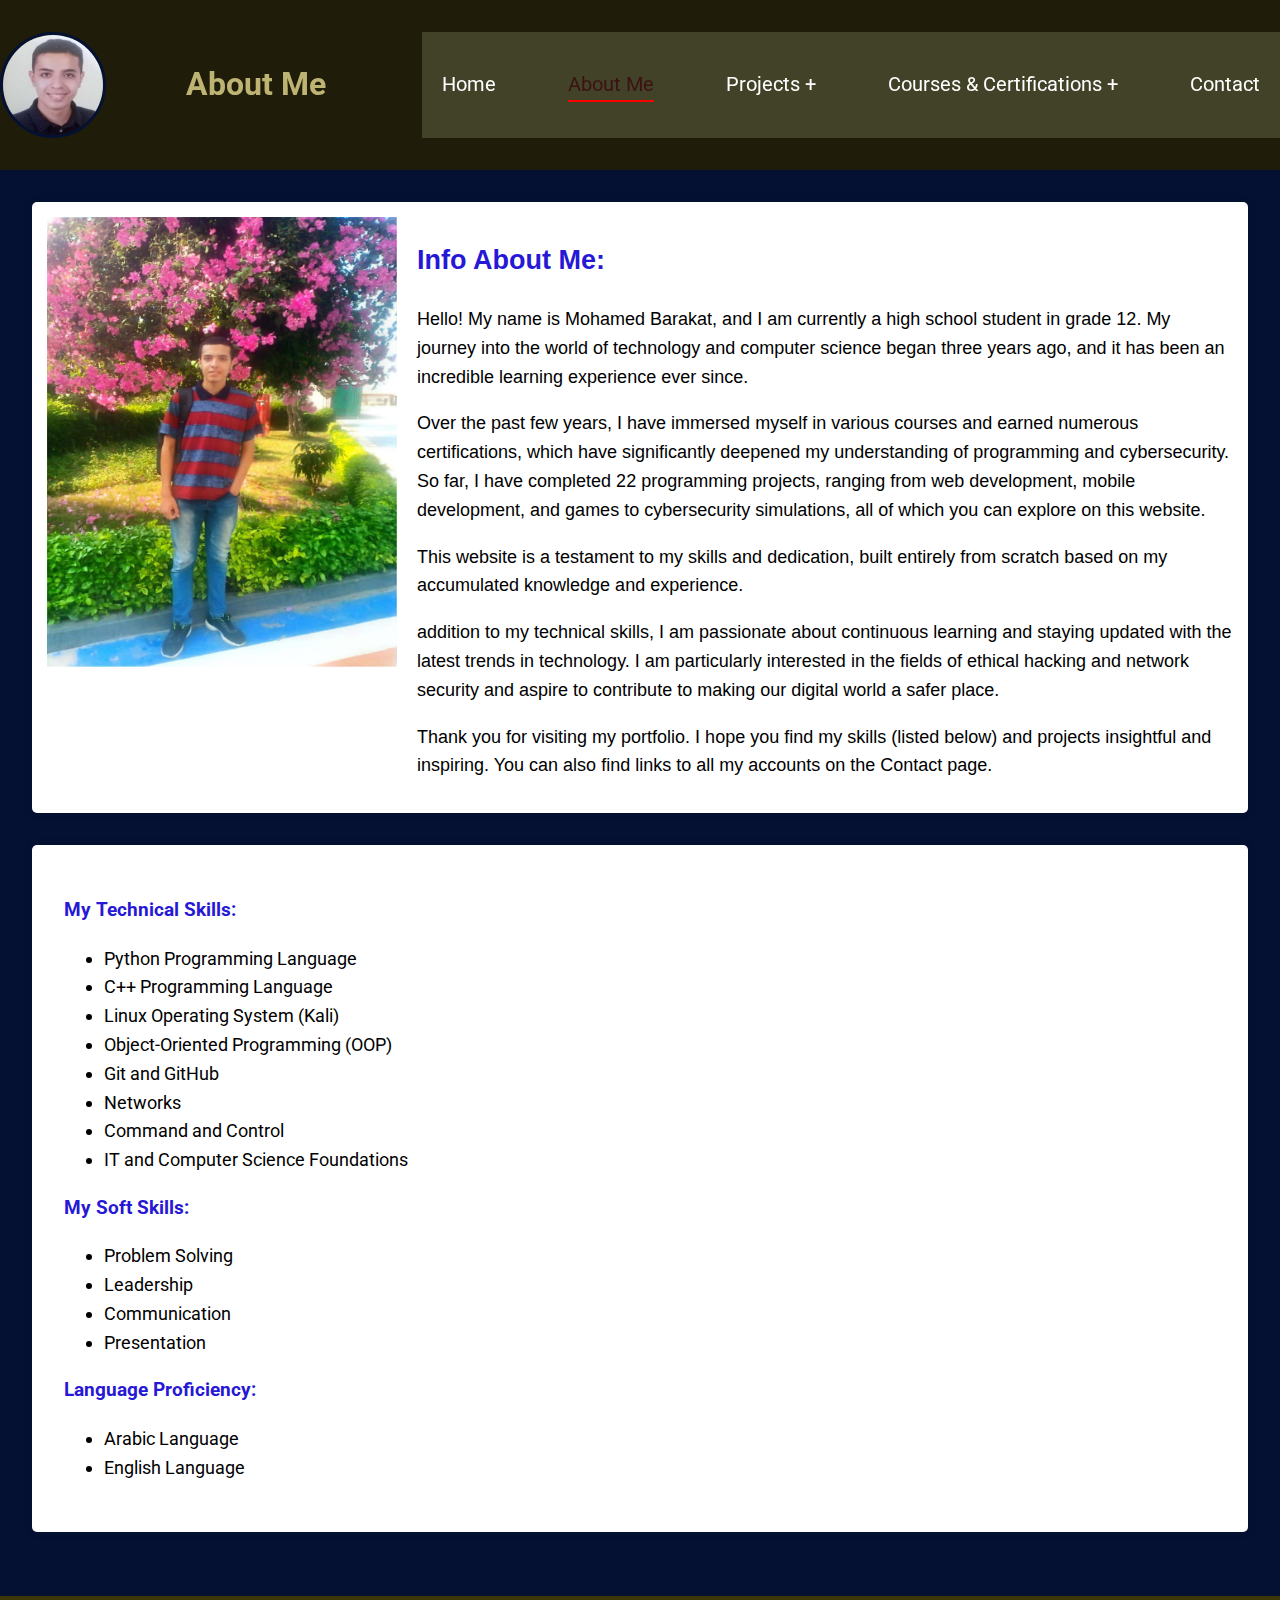
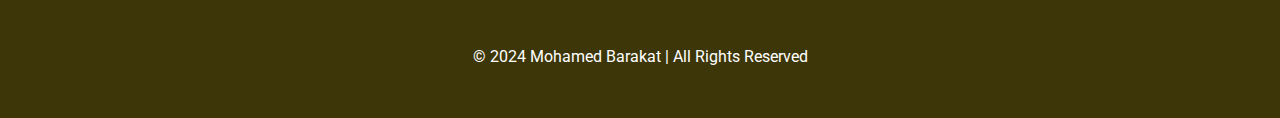
==== commit f770e336: "The 8th design of my portfolio" ====
--- a/sections/about.html
+++ b/sections/about.html
@@ -15,11 +15,19 @@
       align-items: center;
       justify-content: space-between;
       padding: 15px;
+      color: #000;
+      font-family:Arial, Helvetica, sans-serif;
     }
 
     .about-text {
       flex: 1;
       margin-left: 20px;
+      font-size: 18px;
+    }
+
+    .about-skills{
+      color: #000;
+      font-size: 18px;
     }
 
     .about-image {
@@ -181,8 +189,8 @@
       </div>
     </section>
     <section class="sub-headers">
-      <h2>My Technical Skills:</h2>
-      <ul>
+      <h3>My Technical Skills:</h3>
+      <ul class="about-skills">
         <li>Python Programming Language</li>
         <li>C++ Programming Language</li>
         <li>Linux Operating System (Kali)</li>
@@ -192,15 +200,15 @@
         <li>Command and Control</li>
         <li>IT and Computer Science Foundations</li>
       </ul>
-      <h2>My Soft Skills:</h2>
-      <ul>
+      <h3>My Soft Skills:</h3>
+      <ul class="about-skills">
         <li>Problem Solving</li>
         <li>Leadership</li>
         <li>Communication</li>
         <li>Presentation</li>
       </ul>
-      <h2>Language Proficiency:</h2>
-      <ul>
+      <h3>Language Proficiency:</h3>
+      <ul class="about-skills">
         <li>Arabic Language</li>
         <li>English Language</li>
       </ul>
--- a/assets/css/style.css
+++ b/assets/css/style.css
@@ -9,7 +9,7 @@
   display: flex;
   flex-direction: column;
   height: 100%;
-  padding-top: 200px; /* Adjust this value based on the combined height of your header and nav */
+  padding-top: 170px; /* Adjust this value based on the combined height of your header and nav */
 }
 
 html, body {
@@ -382,9 +382,13 @@
   margin-bottom: 1rem;
 }
 
+.sub-headers h3 {
+  color: #2718d6; /* Adjust the text color if needed */
+}
 .sub-headers h2 {
   color: #2718d6; /* Adjust the text color if needed */
 }
+
 
 /* Modal styles */
 .modal {
@@ -448,4 +452,75 @@
 
 html {
   scroll-behavior: smooth;
+}
+
+.image-slider {
+  position: relative;
+  width: 100%;
+  max-width: 2000px; /* Adjust as needed */
+  margin: auto;
+}
+
+.image-slider .slides {
+  position: relative;
+  width: 100%;
+  overflow: hidden;
+}
+
+.image-slider .slide {
+  display: none;
+  width: 100%;
+  height: 700px; /* Adjust as needed */
+  object-fit: cover;
+}
+
+.image-slider .slide.active {
+  display: block;
+}
+
+.image-slider .arrows {
+  position: absolute;
+  top: 50%;
+  width: 100%;
+  display: flex;
+  justify-content: space-between;
+  transform: translateY(-50%);
+}
+
+.image-slider .arrows span {
+  background-color: rgba(0, 0, 0, 0.696);
+  color: rgb(255, 255, 255);
+  padding: 10px;
+  cursor: pointer;
+  user-select: none;
+}
+
+.image-slider .dots {
+  text-align: center;
+  padding: 10px 0;
+}
+
+.image-slider .dots .dot {
+  display: inline-block;
+  width: 10px;
+  height: 10px;
+  margin: 5px;
+  background-color: rgba(0, 0, 0, 0.5);
+  border-radius: 50%;
+  cursor: pointer;
+}
+
+.image-slider .dots .dot.active {
+  background-color: rgb(4, 21, 251);
+}
+
+.intro-paragraph {
+  font-family:'Franklin Gothic Medium', 'Arial Narrow', Arial, sans-serif; /* Font for the introduction paragraph */
+  font-size: 30px; /* Adjust the font size as needed */
+  color: #333; /* Adjust the font color as needed */
+  margin: 20px;
+}
+
+header h1 {
+  margin-right: auto; /* Pushes the navigation to the right */
 }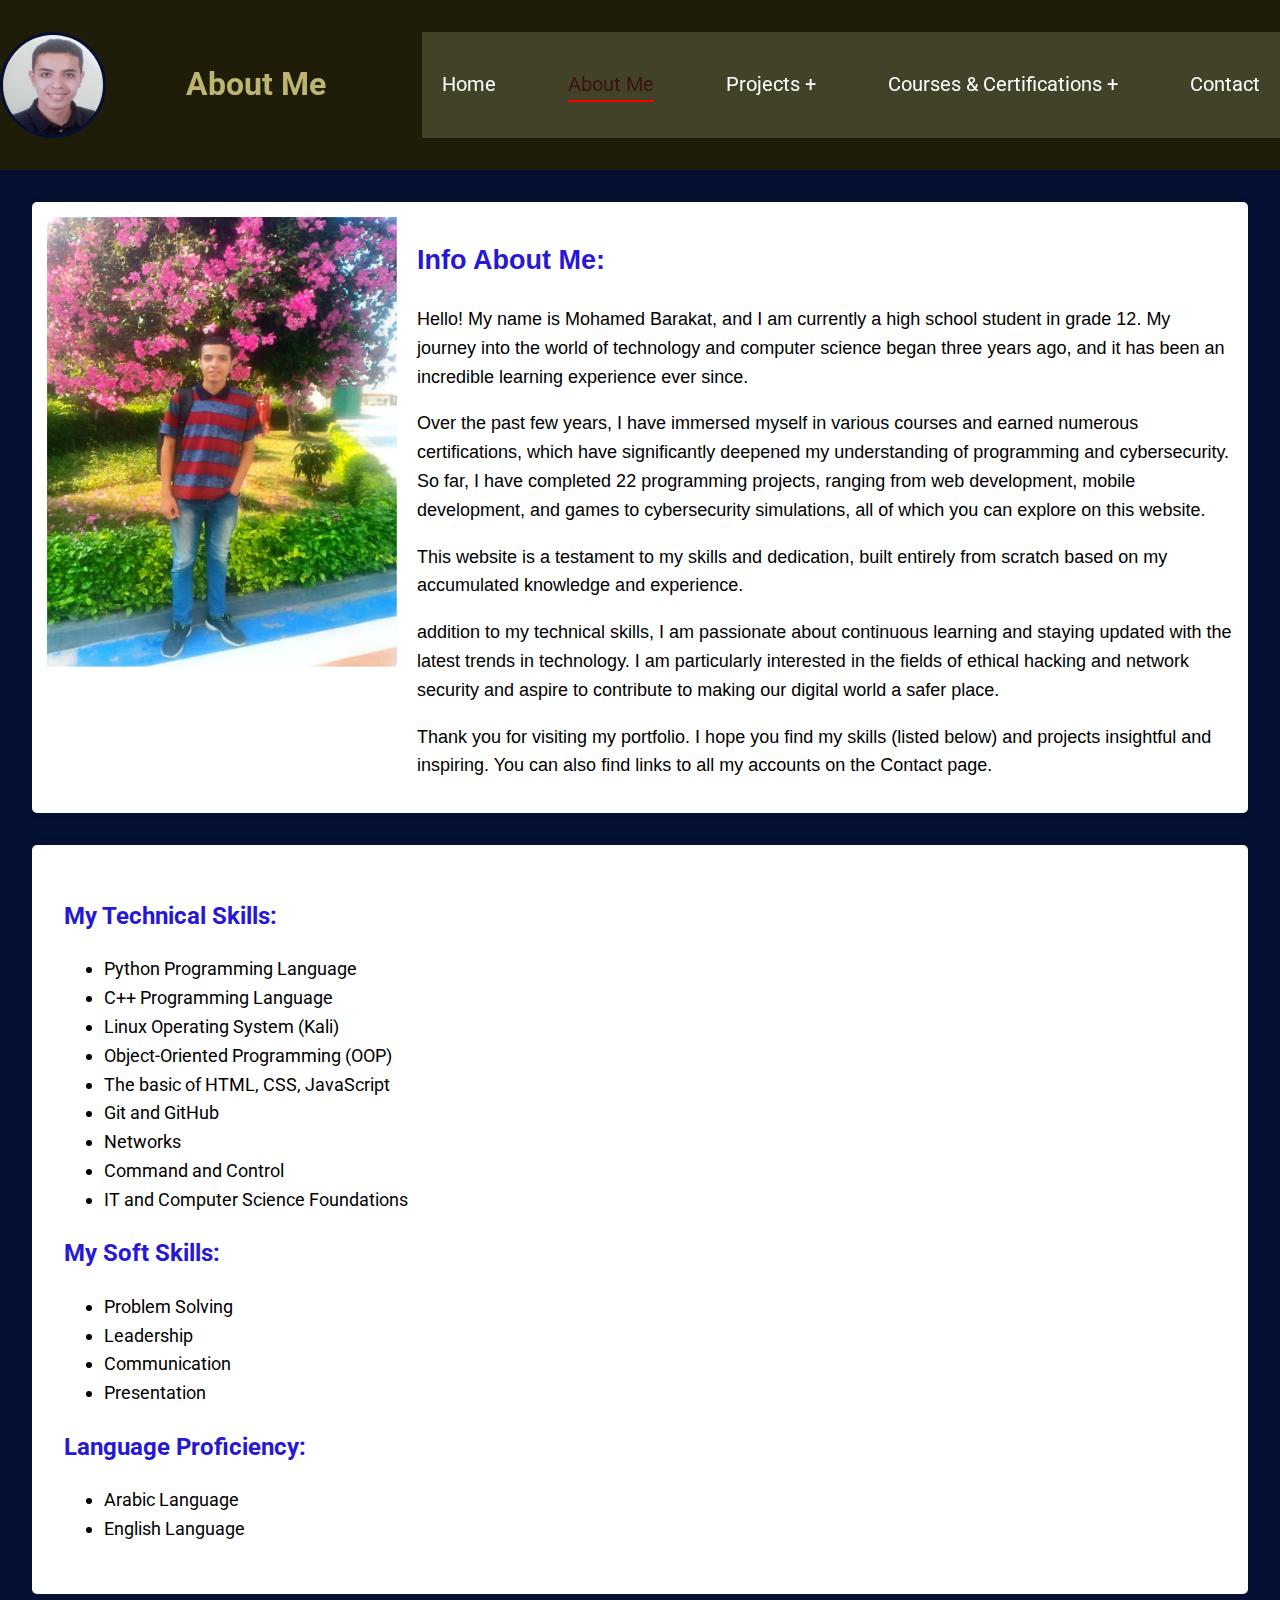
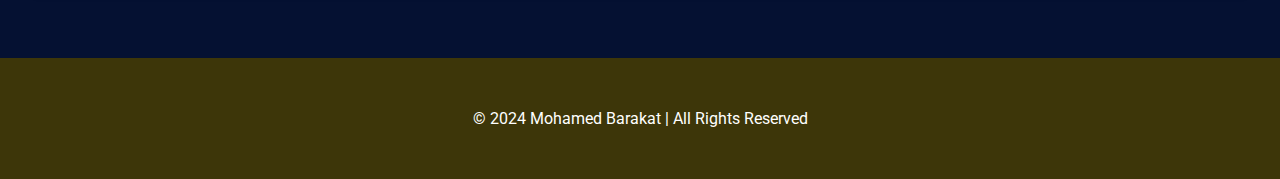
==== commit 2481183d: "The 10th design of my portfolio" ====
--- a/sections/about.html
+++ b/sections/about.html
@@ -96,43 +96,42 @@
               <li><a href="../index.html">Home</a></li>
               <li><a href="about.html">About Me</a></li>
               <li><a href="projects.html">Projects +</a>
-                  <ul>
-                      <li><a href="projects.html#ai">Artificial Intelligence +</a>
-                            <ul>
-                              <li><a href="projects.html#ai#p1">Project #01</a></li>
-                              <li><a href="projects.html#ai#p2">Project #02</a></li>
-                              <li><a href="projects.html#ai#p3">Project #03</a></li>
-                          </ul>
-                      </li>
-                      <li><a href="projects.html#cs">Cybersecurity +</a>
-                          <ul>
-                              <li><a href="projects.html#cs#p1">Project #01</a></li>
-                              <li><a href="projects.html#cs#p2">Project #02</a></li>
-                              <li><a href="projects.html#cs#p3">Project #03</a></li>
-                          </ul>
-                      </li>
-                      <li><a href="projects.html#gm">Gaming +</a>
-                          <ul>
-                              <li><a href="projects.html#gm#p1">Project #04</a></li>
-                              <li><a href="projects.html#gm#p2">Project #05</a></li>
-                              <li><a href="projects.html#gm#p3">Project #06</a></li>
-                          </ul>
-                      </li>
-                      <li><a href="projects.html#mp">Mobile Apps +</a>
-                          <ul>
-                              <li><a href="projects.html#mp#p1">Project #07</a></li>
-                              <li><a href="projects.html#mp#p2">Project #08</a></li>
-                              <li><a href="projects.html#mp#p3">Project #09</a></li>
-                          </ul>
-                      </li>
-                      <li><a href="projects.html#da">Desktop Apps +</a>
-                          <ul>
-                              <li><a href="projects.html#da#p1">Project #10</a></li>
-                              <li><a href="projects.html#da#p2">Project #11</a></li>
-                              <li><a href="projects.html#da#p3">Project #12</a></li>
-                          </ul>
-                      </li>
-                  </ul>
+                <ul>
+                  <li><a href="projects.html#ai-projects">Artificial Intelligence +</a>
+                    <ul>
+                      <li><a href="projects.html#project1">Project #01</a></li>
+                      <li><a href="projects.html#project2">Project #02</a></li>
+                    </ul>
+                  </li>
+                  <li><a href="projects.html#games">Gaming +</a>
+                    <ul>
+                      <li><a href="projects.html#project3">Project #03</a></li>
+                      <li><a href="projects.html#project4">Project #04</a></li>
+                      <li><a href="projects.html#project5">Project #05</a></li>
+                      <li><a href="projects.html#project6">Project #06</a></li>
+                    </ul>
+                  </li>
+                  <li><a href="projects.html#desktop-apps">Desktop Apps +</a>
+                    <ul>
+                      <li><a href="projects.html#project7">Project #07</a></li>
+                      <li><a href="projects.html#project8">Project #08</a></li>
+                      <li><a href="projects.html#project9">Project #09</a></li>
+                    </ul>
+                  </li>
+                  <li><a href="projects.html#cybersecurity">Cybersecurity +</a>
+                    <ul>
+                      <li><a href="projects.html#project10">Project #10</a></li>
+                      <li><a href="projects.html#project11">Project #11</a></li>
+                      <li><a href="projects.html#project12">Project #12</a></li>
+                    </ul>
+                  </li>
+                  <li><a href="projects.html#mobile-apps">Mobile Apps +</a>
+                    <ul>
+                      <li><a href="projects.html#project13">Project #13</a></li>
+                      <li><a href="projects.html#project14">Project #14</a></li>
+                    </ul>
+                  </li>
+                </ul>
               </li>
                 <!-- CERTS -->
                 <li><a href="certifications.html">Courses & Certifications +</a>
@@ -189,25 +188,26 @@
       </div>
     </section>
     <section class="sub-headers">
-      <h3>My Technical Skills:</h3>
+      <h2>My Technical Skills:</h2>
       <ul class="about-skills">
         <li>Python Programming Language</li>
         <li>C++ Programming Language</li>
         <li>Linux Operating System (Kali)</li>
         <li>Object-Oriented Programming (OOP)</li>
+        <li>The basic of HTML, CSS, JavaScript</li>
         <li>Git and GitHub</li>
         <li>Networks</li>
         <li>Command and Control</li>
         <li>IT and Computer Science Foundations</li>
       </ul>
-      <h3>My Soft Skills:</h3>
+      <h2>My Soft Skills:</h2>
       <ul class="about-skills">
         <li>Problem Solving</li>
         <li>Leadership</li>
         <li>Communication</li>
         <li>Presentation</li>
       </ul>
-      <h3>Language Proficiency:</h3>
+      <h2>Language Proficiency:</h2>
       <ul class="about-skills">
         <li>Arabic Language</li>
         <li>English Language</li>
--- a/assets/css/style.css
+++ b/assets/css/style.css
@@ -382,8 +382,15 @@
   margin-bottom: 1rem;
 }
 
-.sub-headers h3 {
-  color: #2718d6; /* Adjust the text color if needed */
+/* .sub-headers h3 {
+  color: #2718d6;
+}
+*/
+.sub-headers h4 {
+  color: #034f07; /* Adjust the text color if needed */
+  font-size: large;
+  font-style:initial;
+  font-family: Arial, Helvetica, sans-serif;
 }
 .sub-headers h2 {
   color: #2718d6; /* Adjust the text color if needed */
@@ -523,4 +530,44 @@
 
 header h1 {
   margin-right: auto; /* Pushes the navigation to the right */
-}+}
+
+.project-section {
+  background-color: #fff;
+  padding: 1rem;
+  margin: 1rem 0;
+  border-radius: 8px;
+  box-shadow: 0 0 10px rgba(0, 0, 0, 0.1);
+}
+
+.project-section h2 {
+  margin-top: 0;
+}
+
+.project-section p {
+  font-size: 1rem;
+  color: #333;
+}
+
+.button {
+  display: inline-block;
+  padding: 0.5rem 1rem;
+  margin: 0.5rem 0;
+  background-color: #007BFF;
+  color: #fff;
+  text-decoration: none;
+  border-radius: 4px;
+  transition: background-color 0.3s ease;
+}
+
+.button:hover {
+  background-color: rgba(114, 99, 10, 0.845);
+}
+
+iframe {
+  width: 100%;
+  height: 500px;
+  border: none;
+  border-radius: 8px;
+  margin-top: 1rem;
+}
